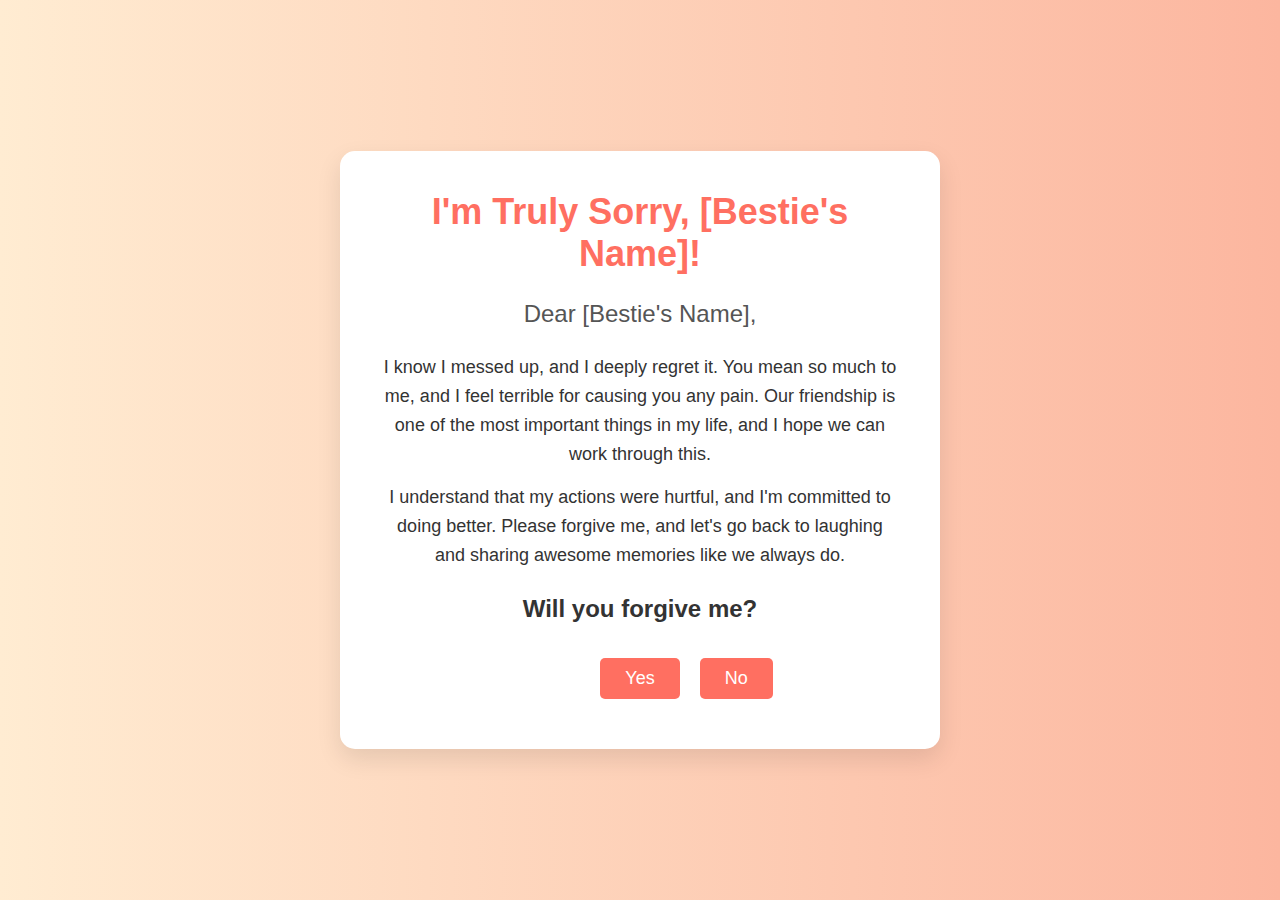
==== index.html @ 394df75f "Create index.html" ====
<!DOCTYPE html>
<html lang="en">
<head>
    <meta charset="UTF-8">
    <meta name="viewport" content="width=device-width, initial-scale=1.0">
    <meta http-equiv="X-UA-Compatible" content="IE=edge">
    <title>Forgive Me, Bestie!</title>
    <link rel="stylesheet" href="styles.css">
    <script src="script.js" defer></script>
</head>
<body>
    <div class="container">
        <h1>I'm Truly Sorry, [Bestie's Name]!</h1>
        <p class="message">Dear [Bestie's Name],</p>
        <p>
            I know I messed up, and I deeply regret it. You mean so much to me, and I feel terrible for causing you any pain. 
            Our friendship is one of the most important things in my life, and I hope we can work through this.
        </p>
        <p>
            I understand that my actions were hurtful, and I'm committed to doing better. Please forgive me, and let's go back to laughing and sharing awesome memories like we always do.
        </p>
        <p class="final-question">Will you forgive me?</p>
        <div class="buttons">
            <button id="yes">Yes</button>
            <button id="no">No</button>
        </div>
    </div>
</body>
</html>
---- styles.css ----
* {
    margin: 0;
    padding: 0;
    box-sizing: border-box;
}

body {
    font-family: 'Arial', sans-serif;
    background: linear-gradient(to right, #ffecd2, #fcb69f);
    height: 100vh;
    display: flex;
    justify-content: center;
    align-items: center;
}

.container {
    text-align: center;
    background-color: white;
    padding: 40px;
    border-radius: 15px;
    box-shadow: 0px 10px 25px rgba(0, 0, 0, 0.1);
    max-width: 600px;
}

h1 {
    font-size: 36px;
    color: #FF6F61;
    margin-bottom: 20px;
}

.message {
    font-size: 24px;
    color: #555;
    margin-bottom: 20px;
}

p {
    font-size: 18px;
    color: #333;
    margin-bottom: 15px;
    line-height: 1.6;
}

.final-question {
    font-size: 24px;
    color: #333;
    margin-top: 20px;
    font-weight: bold;
}

.buttons {
    margin-top: 20px;
}

button {
    padding: 10px 25px;
    background-color: #FF6F61;
    color: white;
    border: none;
    border-radius: 5px;
    font-size: 18px;
    cursor: pointer;
    transition: background-color 0.3s ease;
    margin: 10px;
}

button:hover {
    background-color: #e65a50;
}

#no {
    position: absolute;
}
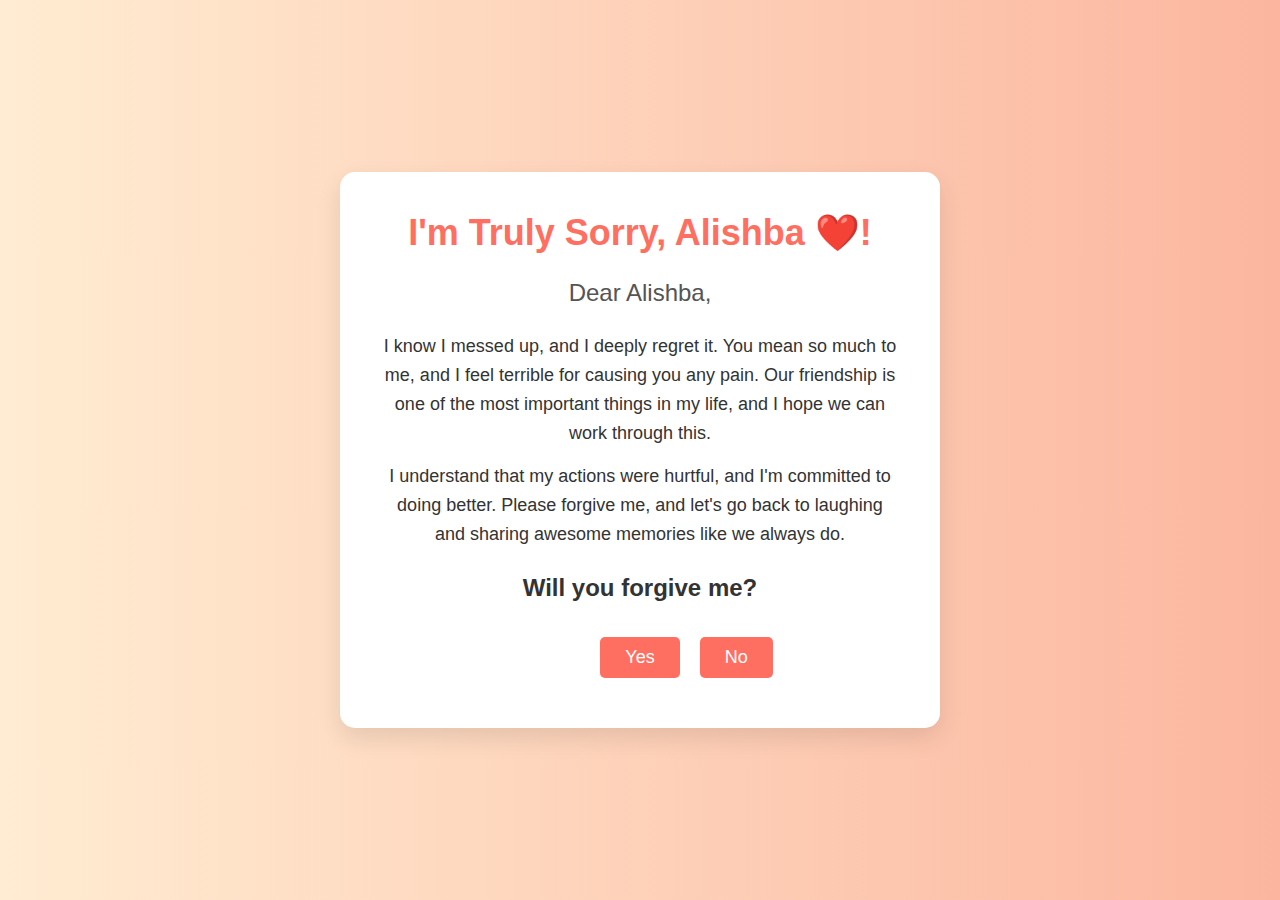
==== commit d431728e: "Update index.html" ====
--- a/index.html
+++ b/index.html
@@ -4,14 +4,14 @@
     <meta charset="UTF-8">
     <meta name="viewport" content="width=device-width, initial-scale=1.0">
     <meta http-equiv="X-UA-Compatible" content="IE=edge">
-    <title>Forgive Me, Bestie!</title>
+    <title>Forgive Me, Alishba ❤️!</title>
     <link rel="stylesheet" href="styles.css">
     <script src="script.js" defer></script>
 </head>
 <body>
-    <div class="container">
-        <h1>I'm Truly Sorry, [Bestie's Name]!</h1>
-        <p class="message">Dear [Bestie's Name],</p>
+    <div class="container" id="apology-section">
+        <h1>I'm Truly Sorry, Alishba ❤️!</h1>
+        <p class="message">Dear Alishba,</p>
         <p>
             I know I messed up, and I deeply regret it. You mean so much to me, and I feel terrible for causing you any pain. 
             Our friendship is one of the most important things in my life, and I hope we can work through this.
@@ -25,5 +25,12 @@
             <button id="no">No</button>
         </div>
     </div>
+
+    <div class="container" id="response-section" style="display: none;">
+        <h1>Yay! You Forgave Me!</h1>
+        <p class="message">Thank you so much for understanding, Alishba. You're the best!</p>
+        <img src="happy-friends.jpg" alt="Happy Friends" id="happy-picture">
+        <p class="note">“True friends are like stars; you don’t always see them, but you know they’re always there.” I’m so glad you’re my star! 💖</p>
+    </div>
 </body>
 </html>
--- a/styles.css
+++ b/styles.css
@@ -20,6 +20,7 @@
     border-radius: 15px;
     box-shadow: 0px 10px 25px rgba(0, 0, 0, 0.1);
     max-width: 600px;
+    position: relative;
 }
 
 h1 {
@@ -71,3 +72,17 @@
 #no {
     position: absolute;
 }
+
+img#happy-picture {
+    max-width: 100%;
+    height: auto;
+    border-radius: 10px;
+    margin-top: 20px;
+}
+
+.note {
+    margin-top: 20px;
+    font-style: italic;
+    font-size: 20px;
+    color: #FF6F61;
+}
